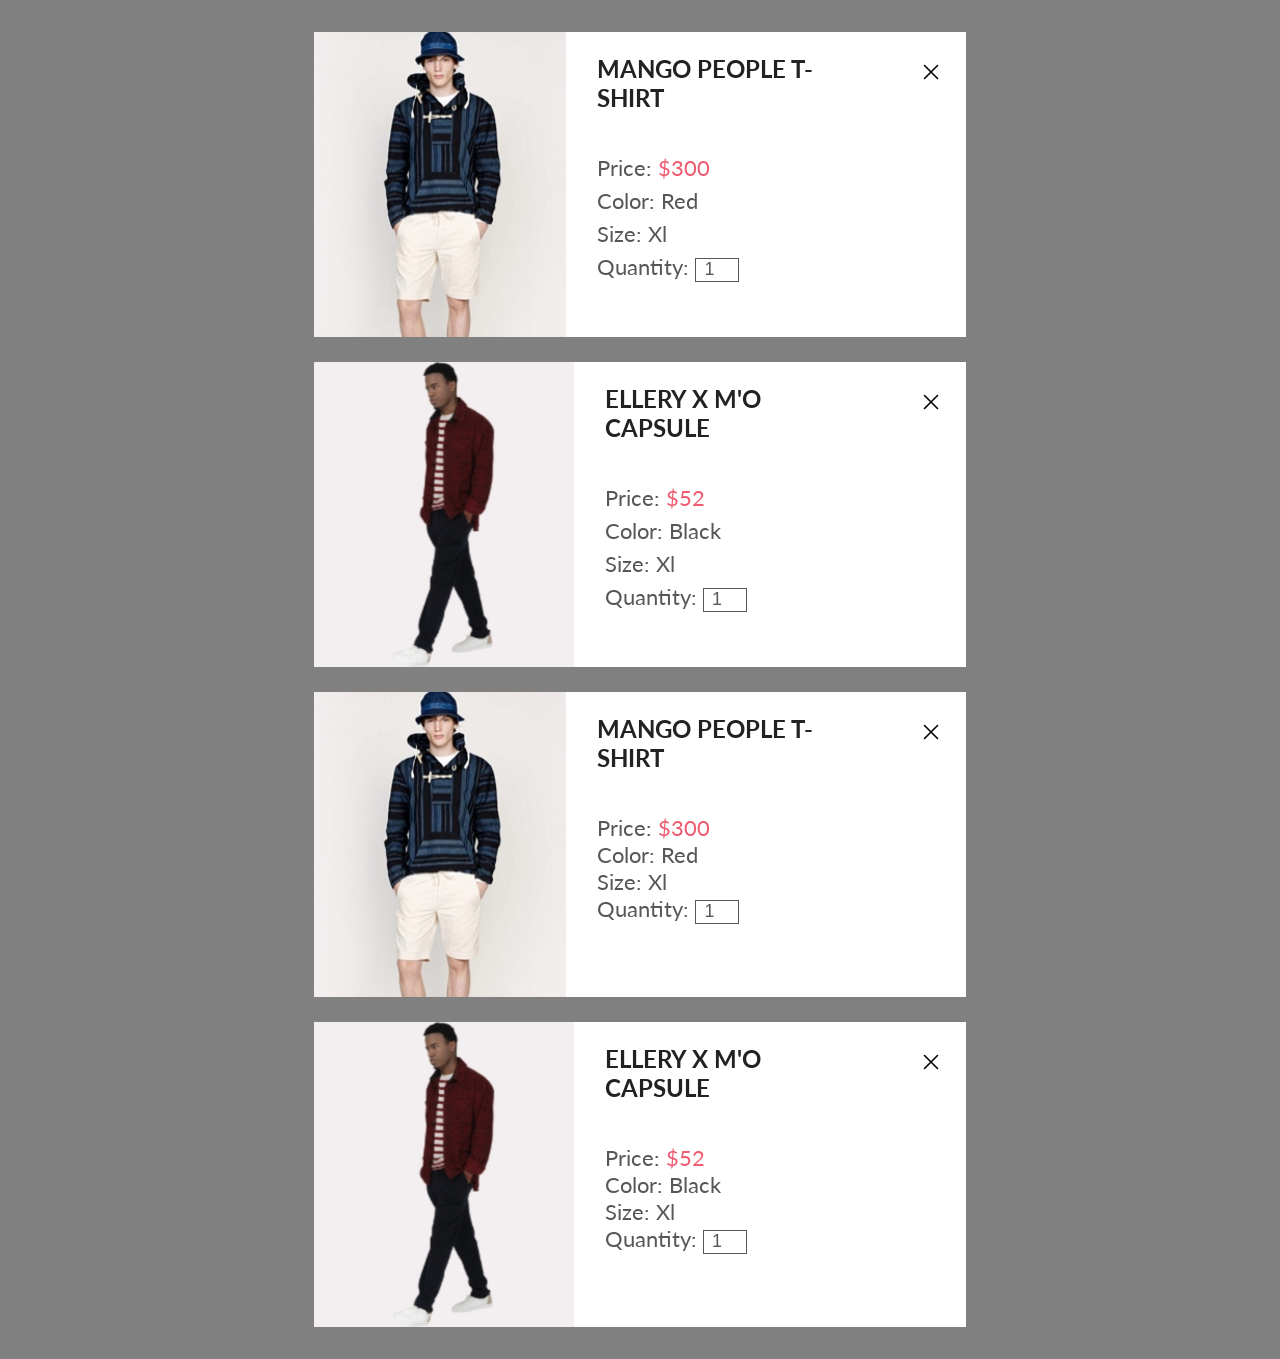
==== arhive-lesson/seminar-11/index.html @ 622d8b51 "Семинар 11" ====
<!DOCTYPE html>
<html lang="en">

<head>
    <meta charset="UTF-8">
    <meta name="viewport" content="width=device-width, initial-scale=1.0">
    <title>Document</title>
    <link rel="preconnect" href="https://fonts.bunny.net">
    <link href="https://fonts.bunny.net/css?family=lato:400" rel="stylesheet" />
    <link rel="stylesheet" href="style.css">
</head>

<body>
    <div class="product-list">
        <div class="product">
            <div class="product__cover">
                <img class="product__image" src="Rectangle-1.jpeg" alt="product">
            </div>
            <div class="product-info">
                <h4 class="product-info__title">MANGO PEOPLE T-SHIRT</h4>
                <div class="product-info__details">
                    <p class="product-info__price">Price: <span>$300</span></p>
                    <p class="product-info__color">Color: Red</p>
                    <p class="product-info__size">Size: Xl</p>
                    <div class="product-quantity">
                        <label for="quantity">Quantity: </label>
                        <input type="number" id="quantity" name="quantity" min="1" value="1">
                    </div>
                </div>
            </div>
            <a href="#" class="product-delete">
                <svg xmlns="http://www.w3.org/2000/svg" viewBox="0 0 24 24" stroke-width="1.5" stroke="black">
                    <path stroke-linecap="round" stroke-linejoin="round" d="M6 18 18 6M6 6l12 12" />
                </svg>
            </a>
        </div>
        <div class="product">
            <div class="product__cover">
                <img class="product__image" src="Rectangle-2.jpeg" alt="product">
            </div>
            <div class="product-info">
                <h4 class="product-info__title">ELLERY X M'O CAPSULE</h4>
                <div class="product-info__details">
                    <p class="product-info__price">Price: <span>$52</span></p>
                    <p class="product-info__color">Color: Black</p>
                    <p class="product-info__size">Size: Xl</p>
                    <div class="product-quantity">
                        <label for="quantity">Quantity: </label>
                        <input type="number" id="quantity" name="quantity" min="1" value="1">
                    </div>
                </div>
            </div>
            <a href="#" class="product-delete">
                <svg xmlns="http://www.w3.org/2000/svg" viewBox="0 0 24 24" stroke-width="1.5" stroke="black">
                    <path stroke-linecap="round" stroke-linejoin="round" d="M6 18 18 6M6 6l12 12" />
                </svg>
            </a>
        </div>
    </div>
    <script type="module" src="script.js"></script>
</body>

</html>
---- arhive-lesson/seminar-11/style.css ----
* {
  margin: 0;
  padding: 0;
  box-sizing: border-box;
}

body {
  font-family: "Lato", sans-serif;
  background-color: gray;
}

a {
  text-decoration: none;
}

.product-list {
  display: flex;
  flex-direction: column;
  gap: 25px;
  align-items: center;
  justify-items: center;
  padding: 2rem;
}

.product {
  position: relative;
  display: flex;
  background-color: white;
  width: 652px;
  height: 305px;
}
.product__cover {
  width: 262px;
}
.product__image {
  -o-object-fit: cover;
     object-fit: cover;
  max-width: 100%;
  height: 100%;
}

.product-info {
  display: flex;
  flex-direction: column;
  gap: 42px;
  padding: 22px 97px 22px 31px;
}
.product-info__title {
  font-size: 24px;
  color: #222222;
}
.product-info__details {
  display: flex;
  flex-direction: column;
  gap: 6px;
}
.product-info__price {
  font-size: 22px;
  color: #575757;
}
.product-info__price span {
  color: #EF5B70;
}
.product-info__color {
  font-size: 22px;
  color: #575757;
}
.product-info__size {
  font-size: 22px;
  color: #575757;
}

.product-quantity {
  font-size: 22px;
  color: #575757;
}
.product-quantity input {
  font-size: 18px;
  border: 1px solid #575757;
  color: #575757;
  width: 44px;
  height: 24px;
  text-align: center;
}

.product-delete {
  position: absolute;
  width: 26px;
  height: 26px;
  top: 27px;
  right: 22px;
}/*# sourceMappingURL=style.css.map */
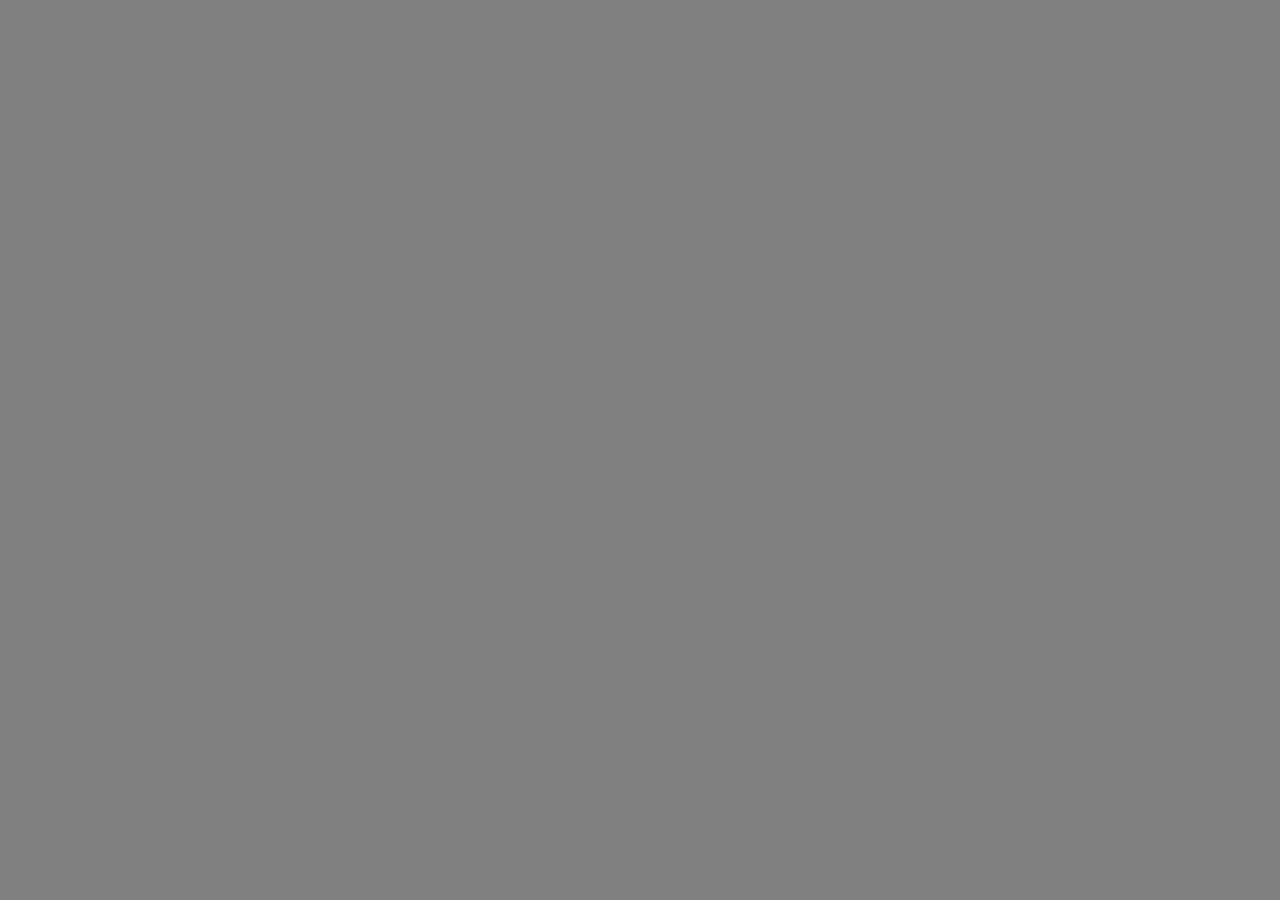
==== commit f331b499: "семинар 11" ====
--- a/arhive-lesson/seminar-11/index.html
+++ b/arhive-lesson/seminar-11/index.html
@@ -12,12 +12,13 @@
 
 <body>
     <div class="product-list">
-        <div class="product">
+        <template id="root"></template>
+        <!-- <div class="product">
             <div class="product__cover">
-                <img class="product__image" src="Rectangle-1.jpeg" alt="product">
+                <img class="product__image" src="" alt="product">
             </div>
             <div class="product-info">
-                <h4 class="product-info__title">MANGO PEOPLE T-SHIRT</h4>
+                <h4 class="product-info__title"></h4>
                 <div class="product-info__details">
                     <p class="product-info__price">Price: <span>$300</span></p>
                     <p class="product-info__color">Color: Red</p>
@@ -33,29 +34,7 @@
                     <path stroke-linecap="round" stroke-linejoin="round" d="M6 18 18 6M6 6l12 12" />
                 </svg>
             </a>
-        </div>
-        <div class="product">
-            <div class="product__cover">
-                <img class="product__image" src="Rectangle-2.jpeg" alt="product">
-            </div>
-            <div class="product-info">
-                <h4 class="product-info__title">ELLERY X M'O CAPSULE</h4>
-                <div class="product-info__details">
-                    <p class="product-info__price">Price: <span>$52</span></p>
-                    <p class="product-info__color">Color: Black</p>
-                    <p class="product-info__size">Size: Xl</p>
-                    <div class="product-quantity">
-                        <label for="quantity">Quantity: </label>
-                        <input type="number" id="quantity" name="quantity" min="1" value="1">
-                    </div>
-                </div>
-            </div>
-            <a href="#" class="product-delete">
-                <svg xmlns="http://www.w3.org/2000/svg" viewBox="0 0 24 24" stroke-width="1.5" stroke="black">
-                    <path stroke-linecap="round" stroke-linejoin="round" d="M6 18 18 6M6 6l12 12" />
-                </svg>
-            </a>
-        </div>
+        </div> -->
     </div>
     <script type="module" src="script.js"></script>
 </body>
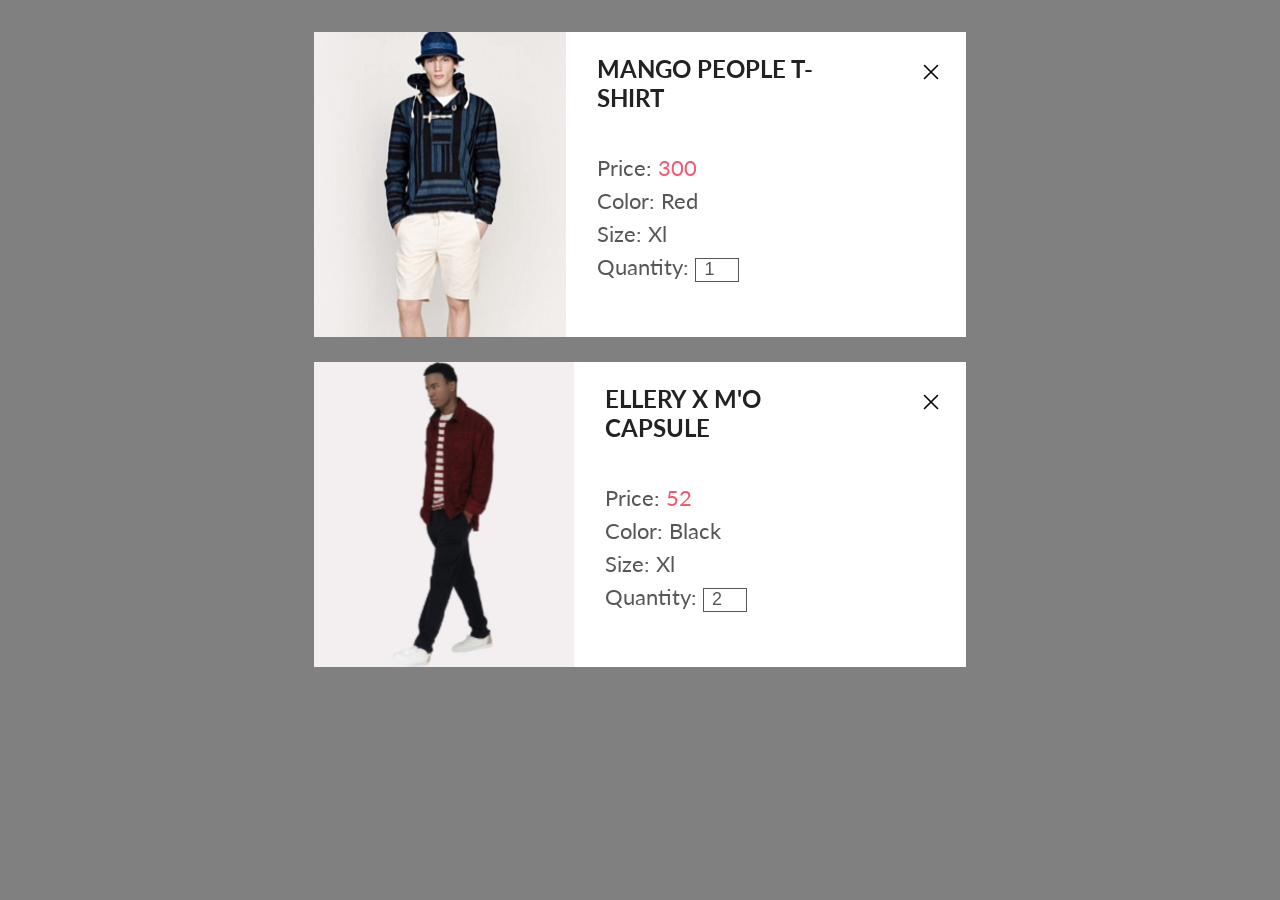
==== commit de677d68: "семинар 11" ====
--- a/arhive-lesson/seminar-11/index.html
+++ b/arhive-lesson/seminar-11/index.html
@@ -12,29 +12,30 @@
 
 <body>
     <div class="product-list">
-        <template id="root"></template>
-        <!-- <div class="product">
-            <div class="product__cover">
-                <img class="product__image" src="" alt="product">
-            </div>
-            <div class="product-info">
-                <h4 class="product-info__title"></h4>
-                <div class="product-info__details">
-                    <p class="product-info__price">Price: <span>$300</span></p>
-                    <p class="product-info__color">Color: Red</p>
-                    <p class="product-info__size">Size: Xl</p>
-                    <div class="product-quantity">
-                        <label for="quantity">Quantity: </label>
-                        <input type="number" id="quantity" name="quantity" min="1" value="1">
+        <template id="product-template">
+            <div class="product">
+                <div class="product__cover">
+                    <img class="product__image" src="" alt="product">
+                </div>
+                <div class="product-info">
+                    <h4 class="product-info__title"></h4>
+                    <div class="product-info__details">
+                        <p class="product-info__price">Price: <span></span></p>
+                        <p class="product-info__color">Color: <span></span></p>
+                        <p class="product-info__size">Size: <span></span></p>
+                        <div class="product-quantity">
+                            <label for="quantity">Quantity: </label>
+                            <input type="number" id="quantity" name="quantity" min="1" value="1">
+                        </div>
                     </div>
                 </div>
+                <a href="#" class="product-delete">
+                    <svg xmlns="http://www.w3.org/2000/svg" viewBox="0 0 24 24" stroke-width="1.5" stroke="black">
+                        <path stroke-linecap="round" stroke-linejoin="round" d="M6 18 18 6M6 6l12 12" />
+                    </svg>
+                </a>
             </div>
-            <a href="#" class="product-delete">
-                <svg xmlns="http://www.w3.org/2000/svg" viewBox="0 0 24 24" stroke-width="1.5" stroke="black">
-                    <path stroke-linecap="round" stroke-linejoin="round" d="M6 18 18 6M6 6l12 12" />
-                </svg>
-            </a>
-        </div> -->
+        </template>
     </div>
     <script type="module" src="script.js"></script>
 </body>
